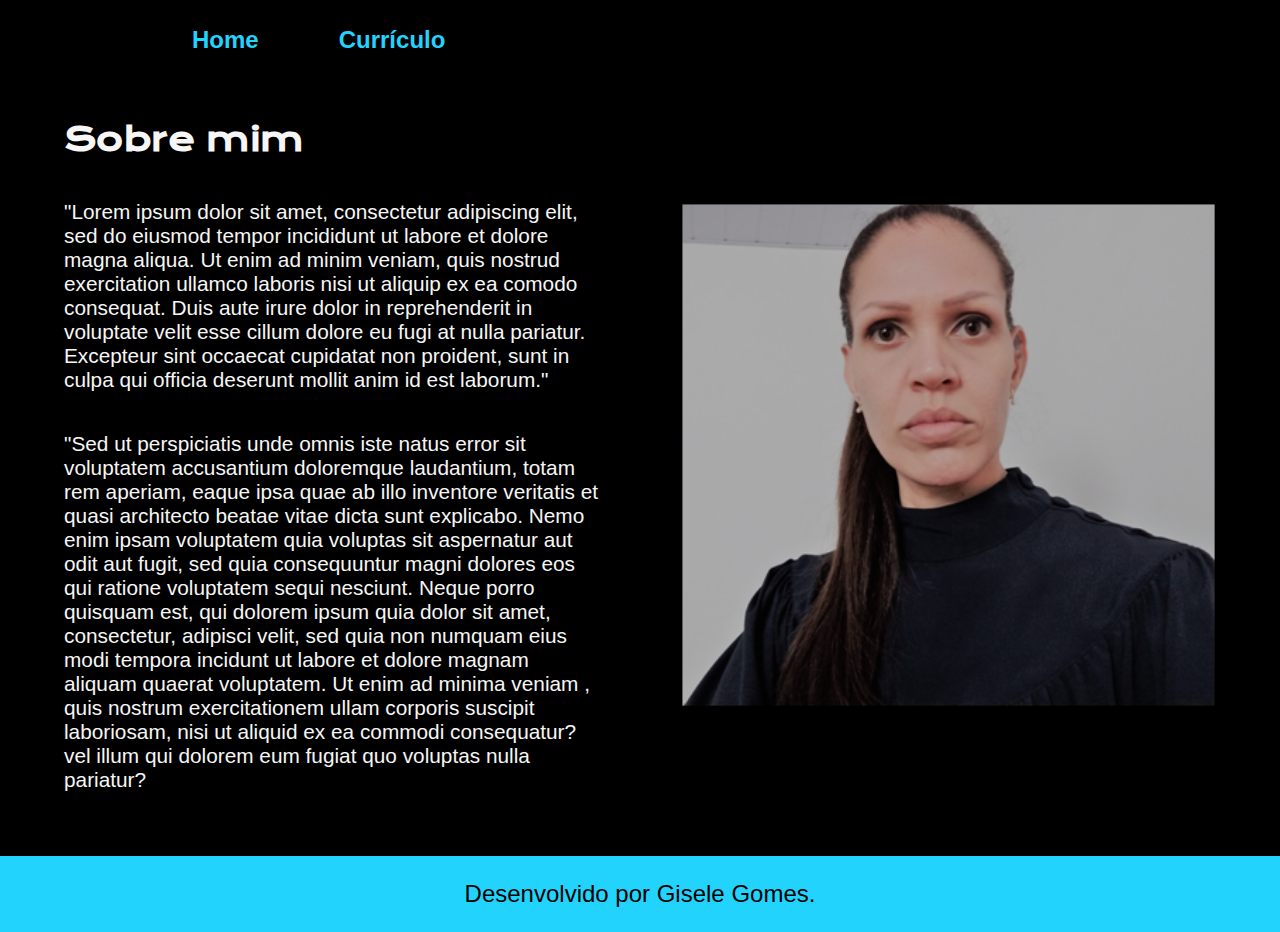
==== about.html @ 3bd86eb9 "Add files via upload" ====
<!DOCTYPE html>
<html lang="pt-br">
<head>
    <meta charset="UTF-8">
    <meta http-equiv="X-UA-Compatible" content="IE=edge">
    <meta name="viewport" content="width=device-width, initial-scale=1.0">
    <title>Sobre mim</title>
    <link rel="stylesheet" href="./styles/style.css">
</head>
<body>
    <header class="cabecalho">
        <nav class="cabecalho__menu">
            <a class="cabecalho__menu__link" href="index.html">Home</a>
            <a class="cabecalho__menu__link" href="curriculo.html">Currículo</a>
        </nav>
    </header>

    <main class="apresentacao">
        <section class="apresentacao__conteudo">
            <h1 class="apresentacao__conteudo__titulo">Sobre mim</h1>
            <p class="apresentacao__conteudo__texto">"Lorem ipsum dolor sit amet, consectetur adipiscing elit, sed do eiusmod tempor incididunt ut labore et dolore magna aliqua. Ut enim ad minim veniam, quis nostrud exercitation ullamco laboris nisi ut aliquip ex ea comodo consequat. Duis aute irure dolor in reprehenderit in voluptate velit esse cillum dolore eu fugi at nulla pariatur. Excepteur sint occaecat cupidatat non proident, sunt in culpa qui officia deserunt mollit anim id est laborum."</p>
            
            <p class="apresentacao__conteudo__texto">"Sed ut perspiciatis unde omnis iste natus error sit voluptatem accusantium doloremque laudantium, totam rem aperiam, eaque ipsa quae ab illo inventore veritatis et quasi architecto beatae vitae dicta sunt explicabo. Nemo enim ipsam voluptatem quia voluptas sit aspernatur aut odit aut fugit, sed quia consequuntur magni dolores eos qui ratione voluptatem sequi nesciunt. Neque porro quisquam est, qui dolorem ipsum quia dolor sit amet, consectetur, adipisci velit, sed quia non numquam eius modi tempora incidunt ut labore et dolore magnam aliquam quaerat voluptatem. Ut enim ad minima veniam , quis nostrum exercitationem ullam corporis suscipit laboriosam, nisi ut aliquid ex ea commodi consequatur?vel illum qui dolorem eum fugiat quo voluptas nulla pariatur?</p>
        </section>
        <img class="apresentacao__imagem" src="./assets/imagem.png" alt="Foto da programadora Gisele Gomes">
    </main>

    <footer class="rodape">
        Desenvolvido por Gisele Gomes.
    </footer>
</body>
</html>
---- styles/style.css ----
@import url('https://fonts.googleapis.com/css2?family=Krona+One&family=Montserrat:wght@400;600&display=swap');

:root {
    --cor-primaria: #000000;
    --cor-secundaria:#F6F6F6;
    --cor-terciaria: #22D4FD;
    --cor-hover: #272727;

    --font-primaria: 'Krona One', sans-serif;
    --font-secundaria: 'Monserrat', sans-serif;
}

* {
    margin: 0;
    padding: 0;
}
body {
    /* height: 100vh; */
    box-sizing: border-box;
    background-color: var(--cor-primaria);
    color: var(--cor-secundaria);
}

.cabecalho {
    padding: 2% 0% 0% 15%;
}

.cabecalho__menu {
    display: flex;
    gap: 80px;
}

.cabecalho__menu__link {
    font-family: var(--font-secundaria);
    font-weight: 600;
    font-size: 1.5rem;
    color: var(--cor-terciaria);
    text-decoration: none;
}

.apresentacao {
    padding: 5% 5%;
    display: flex;
    align-items: center;
    justify-content: space-between;
    gap: 82px;
}

.apresentacao__conteudo {
    width: 50%;
    display: flex;
    flex-direction: column;
    gap: 40px;
}

.apresentacao__conteudo__curriculo {
    width: 350px;
    display: flex;
    flex-direction: column;
    gap: 25px;
}

.apresentacao__conteudo__titulo {
    font-size: 2.05rem;
    font-family: var(--font-primaria);
}

.titulo-destaque {
    color: var(--cor-terciaria);
}

.apresentacao__conteudo__texto {
    font-size: 1.3rem;
    font-family: var(--font-secundaria);
}


.apresentacao__conteudo__curriculo__texto{
    font-size: 1.3rem;
    font-family: var(--font-secundaria);
    text-decoration: none;
    color: var(--cor-terciaria);
}


.apresentacao__links {
    display: flex;
    align-items: center;
    justify-content: space-between;
    flex-direction: column;
    gap: 40px;
}

.apresentacao__links__subtitulo {
    font-family: var(--font-primaria);
    font-weight: 400;
    font-size: 1.5rem;
}

.apresentacao__links__navegacao {
    /* background: #22D4FD; */
    display: flex;
    justify-content: center;
    gap: 16px;
    border: 2px solid var(--cor-terciaria);
    width: 200px;
    text-align: center;
    border-radius: 8px;
    font-size: 1.25rem;
    font-weight: 600;
    padding: 15.5px 0;
    text-decoration: none;
    color: var(--cor-secundaria);
    font-family: var(--font-secundaria);
}

.apresentacao__links__link:hover {
    background-color: var(--cor-hover);
    padding: 3%;
}

.apresentacao__imagem {
    width: 50%;
}

.rodape {
    color: var(--cor-primaria);
    background-color: var(--cor-terciaria);
    padding: 24px;
    text-align: center;
    font-family: var(--font-secundaria);
    font-size: 1.5rem;
    font-weight: 400;
}

@media (max-width: 1200px) {
    .cabecalho {
        padding: 10%;
    }

    .cabecalho__menu {
        justify-content: center;
    }

    .apresentacao {
        flex-direction: column-reverse;
        padding: 5%;
    }   
    
    .apresentacao__conteudo {
        width: auto;
    }
}
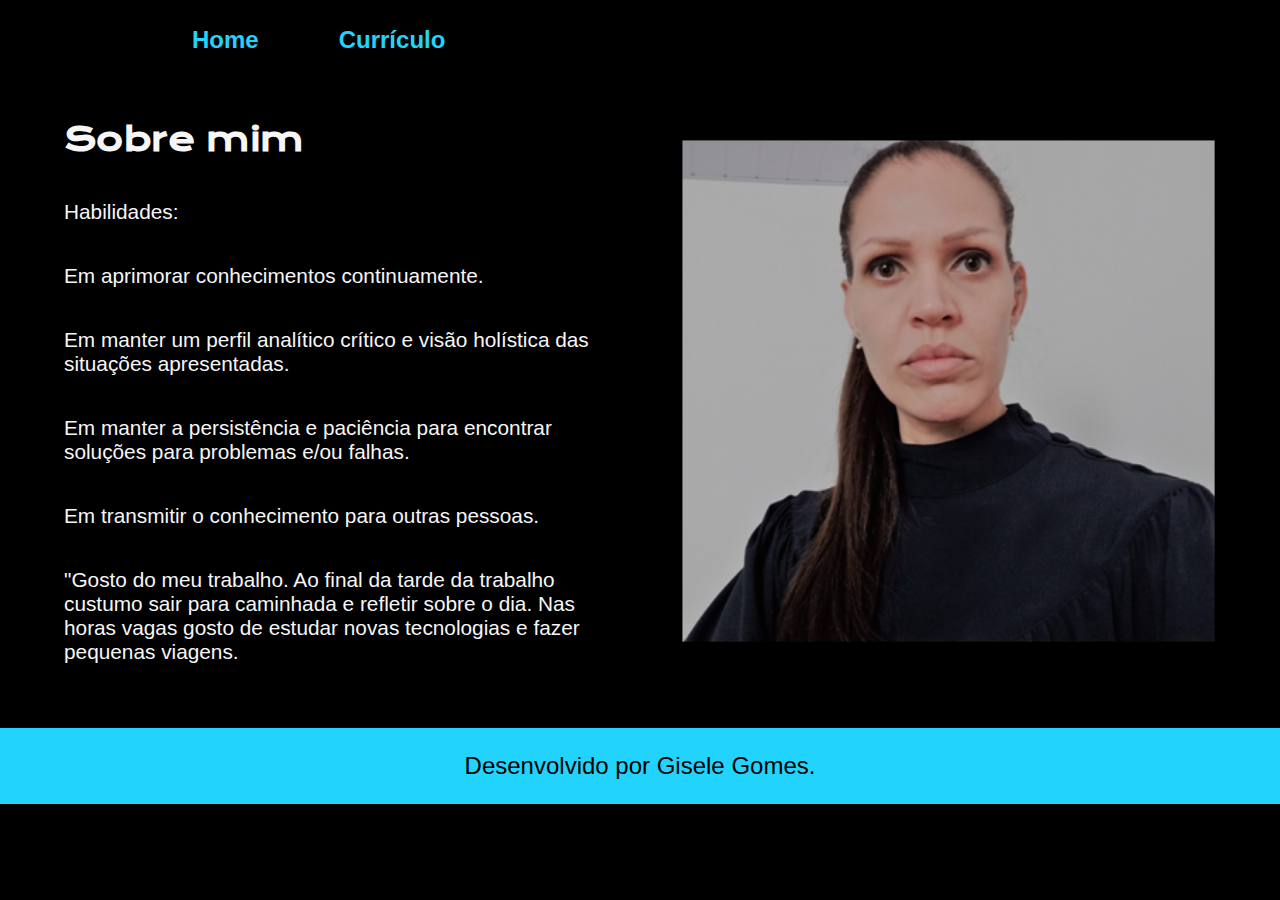
==== commit 975c2fb7: "Add files via upload" ====
--- a/about.html
+++ b/about.html
@@ -18,13 +18,17 @@
     <main class="apresentacao">
         <section class="apresentacao__conteudo">
             <h1 class="apresentacao__conteudo__titulo">Sobre mim</h1>
-            <p class="apresentacao__conteudo__texto">"Lorem ipsum dolor sit amet, consectetur adipiscing elit, sed do eiusmod tempor incididunt ut labore et dolore magna aliqua. Ut enim ad minim veniam, quis nostrud exercitation ullamco laboris nisi ut aliquip ex ea comodo consequat. Duis aute irure dolor in reprehenderit in voluptate velit esse cillum dolore eu fugi at nulla pariatur. Excepteur sint occaecat cupidatat non proident, sunt in culpa qui officia deserunt mollit anim id est laborum."</p>
+            <p class="apresentacao__conteudo__texto">Habilidades:</p>
+
+            <p class="apresentacao__conteudo__texto">Em aprimorar conhecimentos continuamente.</p>
+            <p class="apresentacao__conteudo__texto">Em manter um perfil analítico crítico e visão holística das situações apresentadas.</p>
+            <p class="apresentacao__conteudo__texto">Em manter a persistência e paciência para encontrar soluções para problemas e/ou falhas.</p>
+            <p class="apresentacao__conteudo__texto">Em transmitir o conhecimento para outras pessoas.</p>
             
-            <p class="apresentacao__conteudo__texto">"Sed ut perspiciatis unde omnis iste natus error sit voluptatem accusantium doloremque laudantium, totam rem aperiam, eaque ipsa quae ab illo inventore veritatis et quasi architecto beatae vitae dicta sunt explicabo. Nemo enim ipsam voluptatem quia voluptas sit aspernatur aut odit aut fugit, sed quia consequuntur magni dolores eos qui ratione voluptatem sequi nesciunt. Neque porro quisquam est, qui dolorem ipsum quia dolor sit amet, consectetur, adipisci velit, sed quia non numquam eius modi tempora incidunt ut labore et dolore magnam aliquam quaerat voluptatem. Ut enim ad minima veniam , quis nostrum exercitationem ullam corporis suscipit laboriosam, nisi ut aliquid ex ea commodi consequatur?vel illum qui dolorem eum fugiat quo voluptas nulla pariatur?</p>
+            <p class="apresentacao__conteudo__texto">"Gosto do meu trabalho. Ao final da tarde da trabalho custumo sair para caminhada e refletir sobre o dia. Nas horas vagas gosto de estudar novas tecnologias e fazer pequenas viagens. </p>
         </section>
         <img class="apresentacao__imagem" src="./assets/imagem.png" alt="Foto da programadora Gisele Gomes">
     </main>
-
     <footer class="rodape">
         Desenvolvido por Gisele Gomes.
     </footer>
